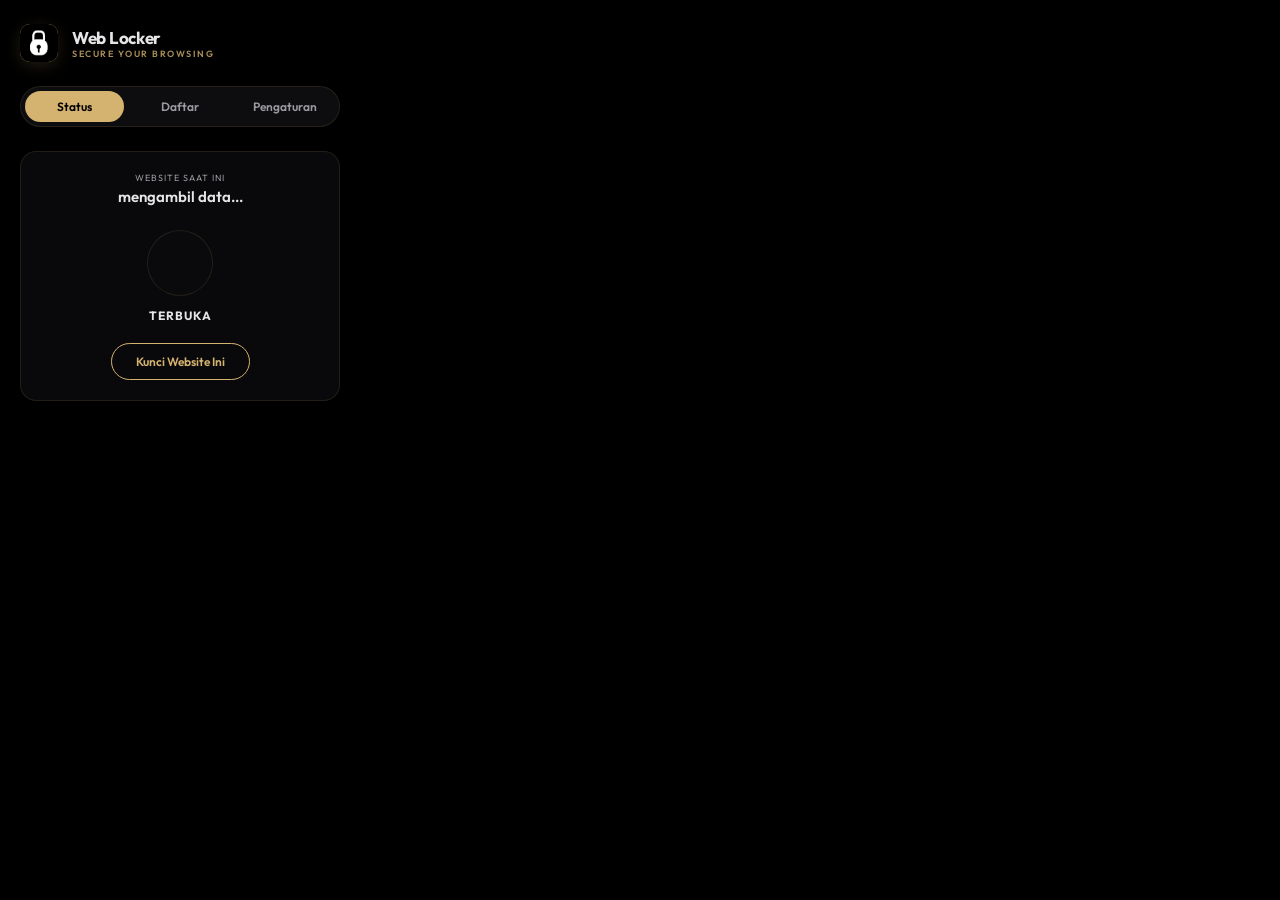
==== popup.html @ 0ca08414 "Web Locker: MV3 extension locking sites with PIN Compatible with both Chrome and Firefox. Uses dual " ====
<!DOCTYPE html>
<html lang="id">
<head>
  <meta charset="UTF-8">
  <meta name="viewport" content="width=device-width, initial-scale=1.0">
  <title>Web Locker</title>
  <link rel="stylesheet" href="popup.css">
</head>
<body>
  <div class="app-container">
    <!-- Header -->
    <header class="app-header">
      <div class="logo-container">
        <div class="app-logo">
          <img src="image.png" alt="Logo" style="width: 100%; height: 100%; object-fit: cover; border-radius: inherit;">
        </div>
        <div>
          <h1 class="app-title">Web Locker</h1>
          <p class="app-tagline">Secure your browsing</p>
        </div>
      </div>
    </header>

    <!-- Initial PIN Setup View (shown only if PIN is not configured yet) -->
    <div id="setup-view" class="view hidden">
      <div class="card setup-card">
        <h2 class="section-title">Buat PIN Keamanan</h2>
        <p class="section-desc">Atur PIN 6 angka untuk mengunci dan membuka website Anda.</p>
        <div class="setup-pin-display">
          <input type="password" id="setup-pin" maxlength="6" placeholder="••••••" autocomplete="off">
        </div>
        <div class="setup-pin-display">
          <input type="password" id="setup-pin-confirm" maxlength="6" placeholder="Konfirmasi PIN" autocomplete="off">
        </div>
        <button id="save-initial-pin-btn" class="primary-btn">Simpan PIN</button>
        <p id="setup-error" class="error-text hidden"></p>
      </div>
    </div>

    <!-- Main Dashboard View -->
    <div id="main-view" class="view">
      <!-- Tabs Navigation -->
      <nav class="tab-nav">
        <button class="tab-btn active" data-tab="status-tab">Status</button>
        <button class="tab-btn" data-tab="sites-tab">Daftar</button>
        <button class="tab-btn" data-tab="settings-tab">Pengaturan</button>
      </nav>

      <!-- Status Tab -->
      <div id="status-tab" class="tab-content active">
        <div class="card status-card">
          <p class="current-site-label">Website Saat Ini</p>
          <p id="current-hostname" class="current-site-val">mengambil data...</p>
          
          <div class="status-toggle-wrapper">
            <div id="status-icon" class="status-icon unlocked">
              <svg viewBox="0 0 24 24" id="lock-icon-svg">
                <!-- Lock Open/Close path will be adjusted by JS -->
              </svg>
            </div>
            <p id="status-text" class="status-text">Terbuka</p>
            <button id="toggle-lock-btn" class="action-toggle-btn">Kunci Website Ini</button>
          </div>
        </div>
      </div>

      <!-- Sites Tab -->
      <div id="sites-tab" class="tab-content">
        <div class="card list-card">
          <h2 class="section-title">Website Terkunci</h2>
          <div class="add-site-form">
            <input type="text" id="new-site-input" placeholder="contoh: facebook.com">
            <button id="add-site-btn" class="icon-btn">
              <svg viewBox="0 0 24 24"><path d="M19 13h-6v6h-2v-6H5v-2h6V5h2v6h6v2z"/></svg>
            </button>
          </div>
          <ul id="locked-sites-list" class="sites-list">
            <!-- Populated dynamically -->
          </ul>
        </div>
      </div>

      <!-- Settings Tab -->
      <div id="settings-tab" class="tab-content">
        <div class="card settings-card">
          <h2 class="section-title">Ubah PIN Keamanan</h2>
          <div class="form-group">
            <label for="old-pin">PIN Lama</label>
            <input type="password" id="old-pin" maxlength="6" placeholder="••••••">
          </div>
          <div class="form-group">
            <label for="new-pin">PIN Baru</label>
            <input type="password" id="new-pin" maxlength="6" placeholder="••••••">
          </div>
          <div class="form-group">
            <label for="confirm-new-pin">Konfirmasi PIN Baru</label>
            <input type="password" id="confirm-new-pin" maxlength="6" placeholder="••••••">
          </div>
          <button id="change-pin-btn" class="primary-btn">Update PIN</button>
          
          <h2 class="section-title" style="margin-top: 24px;">Waktu Auto Lock (Idle)</h2>
          <div class="form-group">
            <label for="auto-lock-timeout">Kunci otomatis setelah tidak ada aktivitas selama:</label>
            <select id="auto-lock-timeout">
              <option value="0">Seketika (Reload / Tab Baru)</option>
              <option value="1">1 Menit</option>
              <option value="5">5 Menit</option>
              <option value="15">15 Menit</option>
              <option value="30">30 Menit</option>
            </select>
          </div>
          
          <p id="settings-message" class="message-text hidden"></p>
        </div>
      </div>
    </div>

    <!-- Verification Modal -->
    <div id="verify-modal" class="modal-overlay hidden">
      <div class="card modal-card">
        <h3 class="modal-title">Konfirmasi PIN</h3>
        <p class="modal-desc">Masukkan PIN 6 angka untuk melanjutkan tindakan ini.</p>
        <div class="form-group">
          <input type="password" id="confirm-action-pin" maxlength="6" placeholder="••••••" style="text-align: center; font-size: 18px; letter-spacing: 8px;">
        </div>
        <div class="modal-buttons">
          <button id="modal-cancel-btn" class="secondary-btn">Batal</button>
          <button id="modal-confirm-btn" class="primary-btn">Konfirmasi</button>
        </div>
        <p id="modal-error" class="error-text hidden"></p>
      </div>
    </div>

  </div>
  <script src="popup.js"></script>
</body>
</html>
---- popup.css ----
@import url('https://fonts.googleapis.com/css2?family=Outfit:wght@300;400;500;600;700;800&display=swap');

:root {
  --bg-color: #000000;
  --card-bg: #09090b;
  --card-border: rgba(212, 178, 111, 0.12); /* Subtle gold border tint */
  --text-primary: #e5e5e7; /* Soft light gray instead of bright white */
  --text-secondary: #9a9a9f; /* Medium gray */
  --text-muted: #555558;
  --accent-gold: #d4b26f; /* Premium warm gold */
  --error-color: #ff453a;
}

body {
  margin: 0;
  padding: 0;
  width: 360px;
  background: var(--bg-color);
  color: var(--text-primary);
  font-family: 'Outfit', -apple-system, BlinkMacSystemFont, sans-serif;
  overflow-x: hidden;
}

.app-container {
  padding: 24px 20px;
}

/* Header styling */
.app-header {
  margin-bottom: 24px;
}

.logo-container {
  display: flex;
  align-items: center;
  gap: 14px;
}

.app-logo {
  width: 38px;
  height: 38px;
  background: var(--accent-gold);
  border-radius: 10px;
  display: flex;
  justify-content: center;
  align-items: center;
  box-shadow: 0 4px 15px rgba(212, 178, 111, 0.15);
}

.app-logo svg {
  width: 20px;
  height: 20px;
  fill: #000000;
}

.app-title {
  font-size: 17px;
  font-weight: 700;
  margin: 0;
  letter-spacing: -0.3px;
  color: var(--text-primary);
}

.app-tagline {
  font-size: 9px;
  color: var(--accent-gold);
  margin: 0;
  font-weight: 600;
  text-transform: uppercase;
  letter-spacing: 1.5px;
  opacity: 0.8;
}

/* AMOLED Cards */
.card {
  background: var(--card-bg);
  border: 1px solid var(--card-border);
  border-radius: 16px;
  padding: 20px;
  box-sizing: border-box;
}

/* Tab Navigation (Pills) */
.tab-nav {
  display: flex;
  gap: 6px;
  background: #0d0d0f;
  border: 1px solid var(--card-border);
  border-radius: 30px;
  padding: 4px;
  margin-bottom: 24px;
}

.tab-btn {
  flex: 1;
  background: transparent;
  border: none;
  color: var(--text-secondary);
  padding: 8px 12px;
  font-size: 12px;
  font-weight: 600;
  border-radius: 30px;
  cursor: pointer;
  transition: all 0.2s cubic-bezier(0.16, 1, 0.3, 1);
  font-family: inherit;
}

.tab-btn:hover {
  color: var(--text-primary);
}

.tab-btn.active {
  color: #000000;
  background: var(--accent-gold);
}

.tab-content {
  display: none;
}

.tab-content.active {
  display: block;
  animation: slideIn 0.3s cubic-bezier(0.16, 1, 0.3, 1);
}

@keyframes slideIn {
  from { opacity: 0; transform: translateY(6px); }
  to { opacity: 1; transform: translateY(0); }
}

.view.hidden {
  display: none;
}

/* Inputs & Form Elements */
.section-title {
  font-size: 13px;
  font-weight: 700;
  margin: 0 0 8px 0;
  text-transform: uppercase;
  letter-spacing: 1px;
  color: var(--accent-gold);
}

.section-desc {
  font-size: 11px;
  color: var(--text-secondary);
  margin: 0 0 20px 0;
  line-height: 1.5;
}

.form-group {
  margin-bottom: 16px;
}

.form-group label {
  display: block;
  font-size: 10px;
  color: var(--text-secondary);
  margin-bottom: 6px;
  font-weight: 600;
  text-transform: uppercase;
  letter-spacing: 1px;
}

input[type="text"],
input[type="password"],
select {
  width: 100%;
  box-sizing: border-box;
  background: #000000;
  border: 1px solid var(--card-border);
  border-radius: 10px;
  color: var(--text-primary);
  padding: 12px 14px;
  font-size: 13px;
  outline: none;
  font-family: inherit;
  transition: all 0.2s ease;
}

select {
  cursor: pointer;
}

select option {
  background: #000000;
  color: var(--text-primary);
}

input[type="text"]::placeholder,
input[type="password"]::placeholder {
  color: var(--text-muted);
}

input[type="text"]:focus,
input[type="password"]:focus,
select:focus {
  border-color: var(--accent-gold);
}

.primary-btn {
  width: 100%;
  background: var(--accent-gold);
  color: #000000;
  border: 1px solid var(--accent-gold);
  padding: 12px;
  border-radius: 30px;
  font-weight: 700;
  font-size: 13px;
  cursor: pointer;
  transition: all 0.2s ease;
  font-family: inherit;
}

.primary-btn:hover {
  background: #bfa063;
  border-color: #bfa063;
}

.primary-btn:active {
  transform: scale(0.98);
}

.setup-pin-display {
  margin-bottom: 12px;
}

.setup-pin-display input {
  text-align: center;
  letter-spacing: 8px;
  font-size: 18px;
  color: var(--accent-gold);
}

/* Status View */
.status-card {
  text-align: center;
}

.current-site-label {
  font-size: 9px;
  color: var(--text-secondary);
  text-transform: uppercase;
  letter-spacing: 1px;
  margin: 0 0 4px 0;
}

.current-site-val {
  font-size: 15px;
  font-weight: 600;
  margin: 0 0 24px 0;
  word-break: break-all;
}

.status-toggle-wrapper {
  display: flex;
  flex-direction: column;
  align-items: center;
}

.status-icon {
  width: 64px;
  height: 64px;
  border-radius: 50%;
  display: flex;
  justify-content: center;
  align-items: center;
  margin-bottom: 12px;
  border: 1px solid var(--card-border);
  background: #0a0a0c;
  transition: all 0.2s ease;
}

.status-icon.unlocked {
  color: var(--text-primary);
}

.status-icon.locked {
  color: #000000;
  background: var(--accent-gold);
  border-color: var(--accent-gold);
  box-shadow: 0 0 15px rgba(212, 178, 111, 0.2);
}

.status-icon svg {
  width: 24px;
  height: 24px;
  fill: currentColor;
}

.status-text {
  font-size: 12px;
  font-weight: 700;
  text-transform: uppercase;
  letter-spacing: 1px;
  margin: 0 0 20px 0;
}

.status-icon.locked + .status-text {
  color: var(--accent-gold);
}

.action-toggle-btn {
  background: transparent;
  border: 1px solid var(--accent-gold);
  color: var(--accent-gold);
  padding: 10px 24px;
  border-radius: 30px;
  font-weight: 600;
  font-size: 12px;
  cursor: pointer;
  transition: all 0.2s ease;
  font-family: inherit;
}

.action-toggle-btn:hover {
  background: var(--accent-gold);
  color: #000000;
}

/* Locked Sites Tab list */
.add-site-form {
  display: flex;
  gap: 8px;
  margin-bottom: 16px;
}

.icon-btn {
  background: var(--accent-gold);
  border: none;
  border-radius: 10px;
  width: 42px;
  height: 42px;
  display: flex;
  justify-content: center;
  align-items: center;
  cursor: pointer;
  transition: all 0.2s ease;
  flex-shrink: 0;
}

.icon-btn:hover {
  background: #bfa063;
}

.icon-btn svg {
  width: 20px;
  height: 20px;
  fill: #000000;
}

.sites-list {
  list-style: none;
  padding: 0;
  margin: 0;
  max-height: 180px;
  overflow-y: auto;
}

.sites-list::-webkit-scrollbar {
  width: 4px;
}

.sites-list::-webkit-scrollbar-thumb {
  background: var(--card-border);
  border-radius: 2px;
}

.site-item {
  display: flex;
  justify-content: space-between;
  align-items: center;
  padding: 12px 14px;
  background: #050507;
  border: 1px solid var(--card-border);
  border-radius: 10px;
  margin-bottom: 8px;
  font-size: 13px;
  font-weight: 500;
}

.site-item span {
  white-space: nowrap;
  overflow: hidden;
  text-overflow: ellipsis;
  max-width: 220px;
}

.delete-btn {
  background: transparent;
  border: none;
  color: var(--text-secondary);
  cursor: pointer;
  padding: 4px;
  display: flex;
  align-items: center;
  transition: color 0.15s ease;
}

.delete-btn:hover {
  color: var(--accent-gold);
}

.delete-btn svg {
  width: 16px;
  height: 16px;
  fill: currentColor;
}

/* Feedback messages */
.error-text {
  color: var(--error-color);
  font-size: 11px;
  margin-top: 8px;
  text-align: center;
}

.message-text {
  font-size: 11px;
  margin-top: 8px;
  text-align: center;
  color: var(--accent-gold);
}

.message-text.error {
  color: var(--error-color);
}

/* Modal Overlay & Card Styling */
.modal-overlay {
  position: absolute;
  top: 0;
  left: 0;
  width: 100%;
  height: 100%;
  background: rgba(0, 0, 0, 0.95);
  z-index: 999;
  display: flex;
  justify-content: center;
  align-items: center;
  box-sizing: border-box;
  padding: 20px;
}

.modal-overlay.hidden {
  display: none;
}

.modal-card {
  width: 100%;
  background: #09090b;
  border: 1px solid var(--card-border);
  border-radius: 16px;
  padding: 20px;
  animation: modalIn 0.3s cubic-bezier(0.16, 1, 0.3, 1);
}

@keyframes modalIn {
  from { opacity: 0; transform: scale(0.95); }
  to { opacity: 1; transform: scale(1); }
}

.modal-title {
  font-size: 13px;
  font-weight: 700;
  margin: 0 0 6px 0;
  text-align: center;
  text-transform: uppercase;
  letter-spacing: 1px;
  color: var(--accent-gold);
}

.modal-desc {
  font-size: 11px;
  color: var(--text-secondary);
  margin: 0 0 16px 0;
  text-align: center;
  line-height: 1.5;
}

.modal-buttons {
  display: flex;
  gap: 10px;
  margin-top: 16px;
}

.secondary-btn {
  flex: 1;
  background: transparent;
  border: 1px solid var(--card-border);
  color: var(--text-primary);
  padding: 12px;
  border-radius: 30px;
  font-weight: 600;
  font-size: 13px;
  cursor: pointer;
  transition: all 0.2s ease;
  font-family: inherit;
}

.secondary-btn:hover {
  background: #0f0f11;
  border-color: var(--accent-gold);
}

.modal-buttons .primary-btn {
  flex: 1;
}
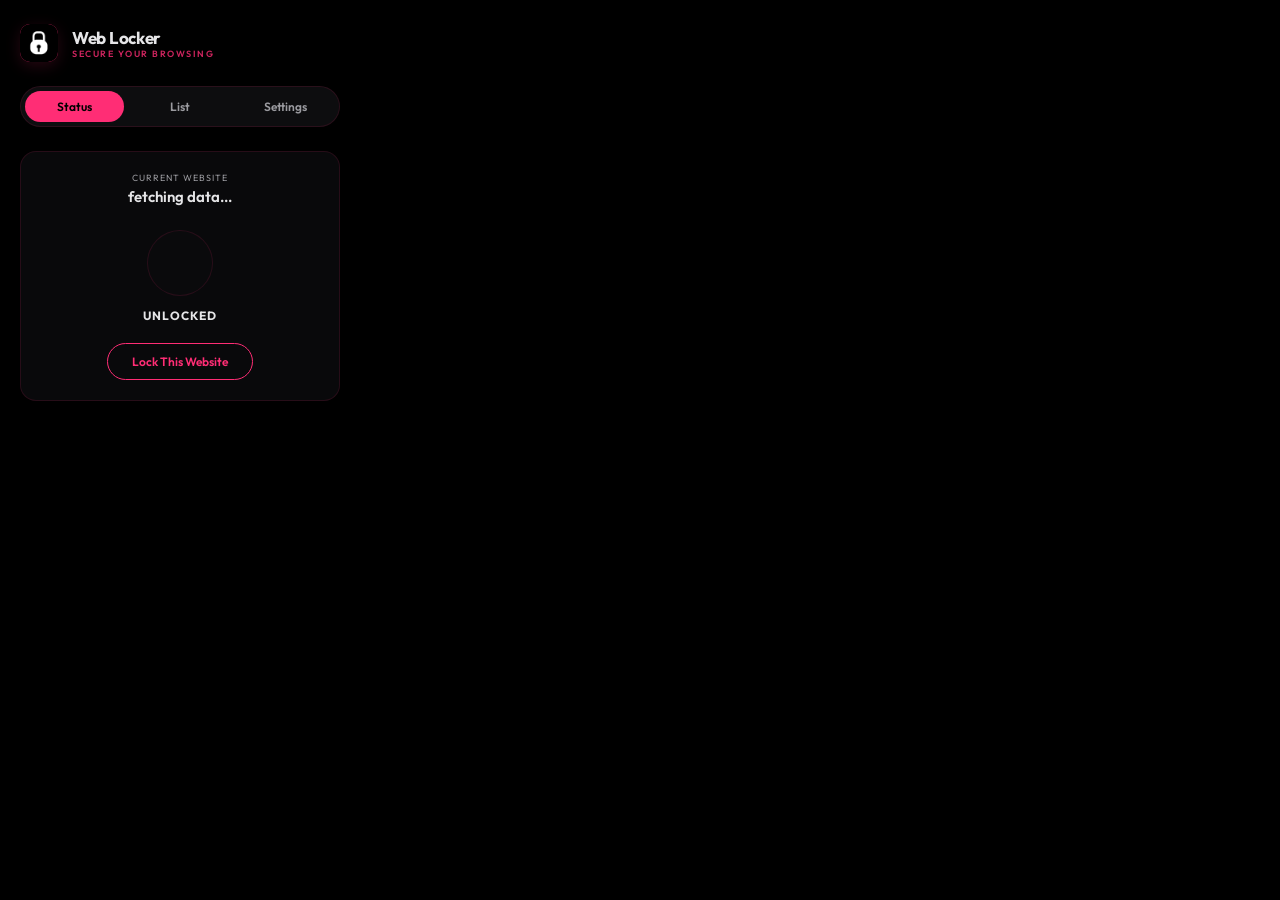
==== commit 6bd8673d: "feat: update landing page, README, add lockout & import/export features - New landing page (index.ht" ====
--- a/popup.html
+++ b/popup.html
@@ -1,5 +1,5 @@
 <!DOCTYPE html>
-<html lang="id">
+<html lang="en">
 <head>
   <meta charset="UTF-8">
   <meta name="viewport" content="width=device-width, initial-scale=1.0">
@@ -12,7 +12,7 @@
     <header class="app-header">
       <div class="logo-container">
         <div class="app-logo">
-          <img src="image.png" alt="Logo" style="width: 100%; height: 100%; object-fit: cover; border-radius: inherit;">
+          <img src="images/icon48.png" alt="Logo" style="width: 100%; height: 100%; object-fit: cover; border-radius: inherit;">
         </div>
         <div>
           <h1 class="app-title">Web Locker</h1>
@@ -24,15 +24,15 @@
     <!-- Initial PIN Setup View (shown only if PIN is not configured yet) -->
     <div id="setup-view" class="view hidden">
       <div class="card setup-card">
-        <h2 class="section-title">Buat PIN Keamanan</h2>
-        <p class="section-desc">Atur PIN 6 angka untuk mengunci dan membuka website Anda.</p>
+        <h2 class="section-title">Create Security PIN</h2>
+        <p class="section-desc">Set a 6-digit PIN to lock and unlock your websites.</p>
         <div class="setup-pin-display">
           <input type="password" id="setup-pin" maxlength="6" placeholder="••••••" autocomplete="off">
         </div>
         <div class="setup-pin-display">
-          <input type="password" id="setup-pin-confirm" maxlength="6" placeholder="Konfirmasi PIN" autocomplete="off">
+          <input type="password" id="setup-pin-confirm" maxlength="6" placeholder="Confirm PIN" autocomplete="off">
         </div>
-        <button id="save-initial-pin-btn" class="primary-btn">Simpan PIN</button>
+        <button id="save-initial-pin-btn" class="primary-btn">Save PIN</button>
         <p id="setup-error" class="error-text hidden"></p>
       </div>
     </div>
@@ -42,15 +42,15 @@
       <!-- Tabs Navigation -->
       <nav class="tab-nav">
         <button class="tab-btn active" data-tab="status-tab">Status</button>
-        <button class="tab-btn" data-tab="sites-tab">Daftar</button>
-        <button class="tab-btn" data-tab="settings-tab">Pengaturan</button>
+        <button class="tab-btn" data-tab="sites-tab">List</button>
+        <button class="tab-btn" data-tab="settings-tab">Settings</button>
       </nav>
 
       <!-- Status Tab -->
       <div id="status-tab" class="tab-content active">
         <div class="card status-card">
-          <p class="current-site-label">Website Saat Ini</p>
-          <p id="current-hostname" class="current-site-val">mengambil data...</p>
+          <p class="current-site-label">Current Website</p>
+          <p id="current-hostname" class="current-site-val">fetching data...</p>
           
           <div class="status-toggle-wrapper">
             <div id="status-icon" class="status-icon unlocked">
@@ -58,8 +58,8 @@
                 <!-- Lock Open/Close path will be adjusted by JS -->
               </svg>
             </div>
-            <p id="status-text" class="status-text">Terbuka</p>
-            <button id="toggle-lock-btn" class="action-toggle-btn">Kunci Website Ini</button>
+            <p id="status-text" class="status-text">Unlocked</p>
+            <button id="toggle-lock-btn" class="action-toggle-btn">Lock This Website</button>
           </div>
         </div>
       </div>
@@ -67,9 +67,9 @@
       <!-- Sites Tab -->
       <div id="sites-tab" class="tab-content">
         <div class="card list-card">
-          <h2 class="section-title">Website Terkunci</h2>
+          <h2 class="section-title">Locked Websites</h2>
           <div class="add-site-form">
-            <input type="text" id="new-site-input" placeholder="contoh: facebook.com">
+            <input type="text" id="new-site-input" placeholder="e.g. facebook.com">
             <button id="add-site-btn" class="icon-btn">
               <svg viewBox="0 0 24 24"><path d="M19 13h-6v6h-2v-6H5v-2h6V5h2v6h6v2z"/></svg>
             </button>
@@ -83,34 +83,73 @@
       <!-- Settings Tab -->
       <div id="settings-tab" class="tab-content">
         <div class="card settings-card">
-          <h2 class="section-title">Ubah PIN Keamanan</h2>
+          <h2 class="section-title">Change Security PIN</h2>
           <div class="form-group">
-            <label for="old-pin">PIN Lama</label>
+            <label for="old-pin">Old PIN</label>
             <input type="password" id="old-pin" maxlength="6" placeholder="••••••">
           </div>
           <div class="form-group">
-            <label for="new-pin">PIN Baru</label>
+            <label for="new-pin">New PIN</label>
             <input type="password" id="new-pin" maxlength="6" placeholder="••••••">
           </div>
           <div class="form-group">
-            <label for="confirm-new-pin">Konfirmasi PIN Baru</label>
+            <label for="confirm-new-pin">Confirm New PIN</label>
             <input type="password" id="confirm-new-pin" maxlength="6" placeholder="••••••">
           </div>
           <button id="change-pin-btn" class="primary-btn">Update PIN</button>
           
-          <h2 class="section-title" style="margin-top: 24px;">Waktu Auto Lock (Idle)</h2>
+          <h2 class="section-title" style="margin-top: 24px;">Auto Lock Timeout (Idle)</h2>
           <div class="form-group">
-            <label for="auto-lock-timeout">Kunci otomatis setelah tidak ada aktivitas selama:</label>
+            <label for="auto-lock-timeout">Auto-lock after inactivity for:</label>
             <select id="auto-lock-timeout">
-              <option value="0">Seketika (Reload / Tab Baru)</option>
-              <option value="1">1 Menit</option>
-              <option value="5">5 Menit</option>
-              <option value="15">15 Menit</option>
-              <option value="30">30 Menit</option>
+              <option value="0">Instant (Reload / New Tab)</option>
+              <option value="1">1 Minute</option>
+              <option value="5">5 Minutes</option>
+              <option value="15">15 Minutes</option>
+              <option value="30">30 Minutes</option>
             </select>
           </div>
           
           <p id="settings-message" class="message-text hidden"></p>
+          
+          <h2 class="section-title" style="margin-top: 24px;">Failed Attempt Lockout</h2>
+          <p class="section-desc" style="margin-bottom: 12px;">Lock the input after too many wrong PIN attempts.</p>
+          <div class="form-group">
+            <label for="lockout-attempts">Lock after how many wrong attempts:</label>
+            <select id="lockout-attempts">
+              <option value="0">Disabled</option>
+              <option value="3">3 attempts</option>
+              <option value="5" selected>5 attempts</option>
+              <option value="10">10 attempts</option>
+            </select>
+          </div>
+          <div class="form-group">
+            <label for="lockout-duration">Lock duration:</label>
+            <select id="lockout-duration">
+              <option value="1">1 minute</option>
+              <option value="5" selected>5 minutes</option>
+              <option value="10">10 minutes</option>
+              <option value="15">15 minutes</option>
+              <option value="30">30 minutes</option>
+              <option value="60">1 hour</option>
+            </select>
+          </div>
+          <p id="lockout-message" class="message-text hidden"></p>
+          
+          <h2 class="section-title" style="margin-top: 24px;">Backup & Restore</h2>
+          <p class="section-desc" style="margin-bottom: 12px;">Export your locked sites list to a file. Import to restore — you'll need to set a new PIN.</p>
+          <div class="backup-buttons">
+            <button id="export-btn" class="secondary-btn" style="flex: 1;">
+              <svg viewBox="0 0 24 24" style="width: 16px; height: 16px; vertical-align: middle; margin-right: 6px; fill: currentColor;"><path d="M19 9h-4V3H9v6H5l7 7 7-7zM5 18v2h14v-2H5z"/></svg>
+              Export
+            </button>
+            <button id="import-btn" class="secondary-btn" style="flex: 1;">
+              <svg viewBox="0 0 24 24" style="width: 16px; height: 16px; vertical-align: middle; margin-right: 6px; fill: currentColor;"><path d="M9 16h6v-6h4l-7-7-7 7h4v6zm-4 2h14v2H5v-2z"/></svg>
+              Import
+            </button>
+            <input type="file" id="import-file-input" accept=".json" style="display: none;">
+          </div>
+          <p id="import-message" class="message-text hidden"></p>
         </div>
       </div>
     </div>
@@ -118,16 +157,36 @@
     <!-- Verification Modal -->
     <div id="verify-modal" class="modal-overlay hidden">
       <div class="card modal-card">
-        <h3 class="modal-title">Konfirmasi PIN</h3>
-        <p class="modal-desc">Masukkan PIN 6 angka untuk melanjutkan tindakan ini.</p>
+        <h3 class="modal-title">Confirm PIN</h3>
+        <p class="modal-desc">Enter your 6-digit PIN to continue.</p>
         <div class="form-group">
           <input type="password" id="confirm-action-pin" maxlength="6" placeholder="••••••" style="text-align: center; font-size: 18px; letter-spacing: 8px;">
         </div>
+        <p id="lockout-countdown-text" class="lockout-countdown hidden"></p>
         <div class="modal-buttons">
-          <button id="modal-cancel-btn" class="secondary-btn">Batal</button>
-          <button id="modal-confirm-btn" class="primary-btn">Konfirmasi</button>
+          <button id="modal-cancel-btn" class="secondary-btn">Cancel</button>
+          <button id="modal-confirm-btn" class="primary-btn">Confirm</button>
         </div>
         <p id="modal-error" class="error-text hidden"></p>
+      </div>
+    </div>
+
+    <!-- Import Modal (set new PIN after importing backup) -->
+    <div id="import-modal" class="modal-overlay hidden">
+      <div class="card modal-card">
+        <h3 class="modal-title">Restore Backup</h3>
+        <p class="modal-desc" id="import-modal-desc">Set a new 6-digit PIN to restore your locked sites.</p>
+        <div class="form-group">
+          <input type="password" id="import-new-pin" maxlength="6" placeholder="New PIN" style="text-align: center; font-size: 18px; letter-spacing: 8px;">
+        </div>
+        <div class="form-group">
+          <input type="password" id="import-confirm-pin" maxlength="6" placeholder="Confirm PIN" style="text-align: center; font-size: 18px; letter-spacing: 8px;">
+        </div>
+        <div class="modal-buttons">
+          <button id="import-cancel-btn" class="secondary-btn">Cancel</button>
+          <button id="import-confirm-btn" class="primary-btn">Restore</button>
+        </div>
+        <p id="import-modal-error" class="error-text hidden"></p>
       </div>
     </div>
 
--- a/popup.css
+++ b/popup.css
@@ -3,11 +3,11 @@
 :root {
   --bg-color: #000000;
   --card-bg: #09090b;
-  --card-border: rgba(212, 178, 111, 0.12); /* Subtle gold border tint */
-  --text-primary: #e5e5e7; /* Soft light gray instead of bright white */
-  --text-secondary: #9a9a9f; /* Medium gray */
+  --card-border: rgba(255, 45, 117, 0.12);
+  --text-primary: #e5e5e7;
+  --text-secondary: #9a9a9f;
   --text-muted: #555558;
-  --accent-gold: #d4b26f; /* Premium warm gold */
+  --accent-gold: #ff2d75;
   --error-color: #ff453a;
 }
 
@@ -25,7 +25,6 @@
   padding: 24px 20px;
 }
 
-/* Header styling */
 .app-header {
   margin-bottom: 24px;
 }
@@ -44,7 +43,7 @@
   display: flex;
   justify-content: center;
   align-items: center;
-  box-shadow: 0 4px 15px rgba(212, 178, 111, 0.15);
+  box-shadow: 0 4px 15px rgba(255, 45, 117, 0.15);
 }
 
 .app-logo svg {
@@ -71,7 +70,6 @@
   opacity: 0.8;
 }
 
-/* AMOLED Cards */
 .card {
   background: var(--card-bg);
   border: 1px solid var(--card-border);
@@ -80,7 +78,6 @@
   box-sizing: border-box;
 }
 
-/* Tab Navigation (Pills) */
 .tab-nav {
   display: flex;
   gap: 6px;
@@ -132,7 +129,6 @@
   display: none;
 }
 
-/* Inputs & Form Elements */
 .section-title {
   font-size: 13px;
   font-weight: 700;
@@ -214,8 +210,8 @@
 }
 
 .primary-btn:hover {
-  background: #bfa063;
-  border-color: #bfa063;
+  background: #d92566;
+  border-color: #d92566;
 }
 
 .primary-btn:active {
@@ -233,7 +229,6 @@
   color: var(--accent-gold);
 }
 
-/* Status View */
 .status-card {
   text-align: center;
 }
@@ -280,7 +275,7 @@
   color: #000000;
   background: var(--accent-gold);
   border-color: var(--accent-gold);
-  box-shadow: 0 0 15px rgba(212, 178, 111, 0.2);
+  box-shadow: 0 0 15px rgba(255, 45, 117, 0.2);
 }
 
 .status-icon svg {
@@ -319,7 +314,6 @@
   color: #000000;
 }
 
-/* Locked Sites Tab list */
 .add-site-form {
   display: flex;
   gap: 8px;
@@ -341,7 +335,7 @@
 }
 
 .icon-btn:hover {
-  background: #bfa063;
+  background: #d92566;
 }
 
 .icon-btn svg {
@@ -408,7 +402,6 @@
   fill: currentColor;
 }
 
-/* Feedback messages */
 .error-text {
   color: var(--error-color);
   font-size: 11px;
@@ -427,7 +420,6 @@
   color: var(--error-color);
 }
 
-/* Modal Overlay & Card Styling */
 .modal-overlay {
   position: absolute;
   top: 0;
@@ -507,3 +499,54 @@
 .modal-buttons .primary-btn {
   flex: 1;
 }
+
+.backup-buttons {
+  display: flex;
+  gap: 8px;
+  margin-bottom: 8px;
+}
+
+.backup-buttons .secondary-btn {
+  padding: 10px 12px;
+  font-size: 12px;
+  display: flex;
+  align-items: center;
+  justify-content: center;
+  border-color: var(--accent-gold);
+  color: var(--accent-gold);
+}
+
+.backup-buttons .secondary-btn:hover {
+  background: var(--accent-gold);
+  color: #000000;
+}
+
+.lockout-countdown {
+  text-align: center;
+  font-size: 12px;
+  font-weight: 600;
+  color: var(--error-color);
+  margin: 8px 0;
+  padding: 8px 10px;
+  background: rgba(255, 69, 58, 0.1);
+  border-radius: 8px;
+  border: 1px solid rgba(255, 69, 58, 0.2);
+}
+
+.lockout-countdown.hidden {
+  display: none;
+}
+
+input:disabled {
+  opacity: 0.5;
+  cursor: not-allowed;
+}
+
+button:disabled {
+  opacity: 0.5;
+  cursor: not-allowed;
+}
+
+.hidden {
+  display: none !important;
+}
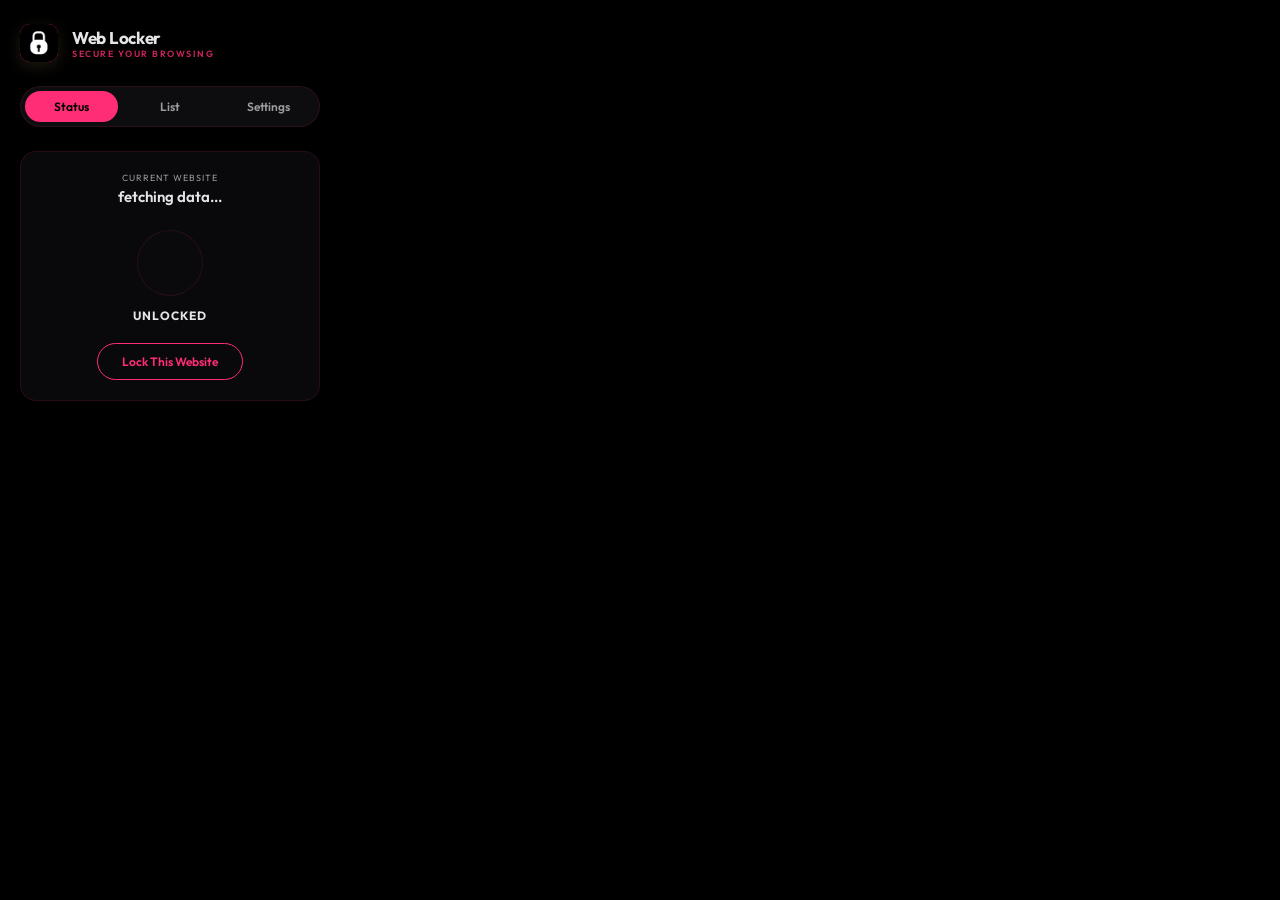
==== commit 6c572796: "refactor: modularize content script and popup into src/ Split content.js into src/lib helpers, src/m" ====
--- a/popup.html
+++ b/popup.html
@@ -191,6 +191,6 @@
     </div>
 
   </div>
-  <script src="popup.js"></script>
+  <script type="module" src="src/popup/index.js"></script>
 </body>
 </html>
--- a/popup.css
+++ b/popup.css
@@ -11,20 +11,31 @@
   --error-color: #ff453a;
 }
 
+html {
+  width: 340px;
+  min-width: 340px;
+  max-width: 340px;
+  background: var(--bg-color);
+}
+
 body {
   margin: 0;
   padding: 0;
-  width: 360px;
+  width: 340px;
+  min-width: 340px;
+  max-width: 340px;
   background: var(--bg-color);
   color: var(--text-primary);
   font-family: 'Outfit', -apple-system, BlinkMacSystemFont, sans-serif;
   overflow-x: hidden;
+  box-sizing: border-box;
 }
 
 .app-container {
   padding: 24px 20px;
 }
 
+/* Header styling */
 .app-header {
   margin-bottom: 24px;
 }
@@ -43,7 +54,7 @@
   display: flex;
   justify-content: center;
   align-items: center;
-  box-shadow: 0 4px 15px rgba(255, 45, 117, 0.15);
+  box-shadow: 0 4px 15px rgba(212, 178, 111, 0.15);
 }
 
 .app-logo svg {
@@ -70,6 +81,7 @@
   opacity: 0.8;
 }
 
+/* AMOLED Cards */
 .card {
   background: var(--card-bg);
   border: 1px solid var(--card-border);
@@ -78,6 +90,7 @@
   box-sizing: border-box;
 }
 
+/* Tab Navigation (Pills) */
 .tab-nav {
   display: flex;
   gap: 6px;
@@ -129,6 +142,7 @@
   display: none;
 }
 
+/* Inputs & Form Elements */
 .section-title {
   font-size: 13px;
   font-weight: 700;
@@ -210,8 +224,8 @@
 }
 
 .primary-btn:hover {
-  background: #d92566;
-  border-color: #d92566;
+  background: #bfa063;
+  border-color: #bfa063;
 }
 
 .primary-btn:active {
@@ -229,6 +243,7 @@
   color: var(--accent-gold);
 }
 
+/* Status View */
 .status-card {
   text-align: center;
 }
@@ -275,7 +290,7 @@
   color: #000000;
   background: var(--accent-gold);
   border-color: var(--accent-gold);
-  box-shadow: 0 0 15px rgba(255, 45, 117, 0.2);
+  box-shadow: 0 0 15px rgba(212, 178, 111, 0.2);
 }
 
 .status-icon svg {
@@ -314,6 +329,7 @@
   color: #000000;
 }
 
+/* Locked Sites Tab list */
 .add-site-form {
   display: flex;
   gap: 8px;
@@ -335,7 +351,7 @@
 }
 
 .icon-btn:hover {
-  background: #d92566;
+  background: #bfa063;
 }
 
 .icon-btn svg {
@@ -402,6 +418,7 @@
   fill: currentColor;
 }
 
+/* Feedback messages */
 .error-text {
   color: var(--error-color);
   font-size: 11px;
@@ -420,6 +437,7 @@
   color: var(--error-color);
 }
 
+/* Modal Overlay & Card Styling */
 .modal-overlay {
   position: absolute;
   top: 0;
@@ -500,53 +518,47 @@
   flex: 1;
 }
 
-.backup-buttons {
-  display: flex;
-  gap: 8px;
-  margin-bottom: 8px;
-}
-
-.backup-buttons .secondary-btn {
-  padding: 10px 12px;
-  font-size: 12px;
-  display: flex;
-  align-items: center;
-  justify-content: center;
-  border-color: var(--accent-gold);
-  color: var(--accent-gold);
-}
-
-.backup-buttons .secondary-btn:hover {
-  background: var(--accent-gold);
-  color: #000000;
-}
-
-.lockout-countdown {
-  text-align: center;
-  font-size: 12px;
-  font-weight: 600;
-  color: var(--error-color);
-  margin: 8px 0;
-  padding: 8px 10px;
-  background: rgba(255, 69, 58, 0.1);
-  border-radius: 8px;
-  border: 1px solid rgba(255, 69, 58, 0.2);
-}
-
-.lockout-countdown.hidden {
-  display: none;
-}
-
-input:disabled {
-  opacity: 0.5;
-  cursor: not-allowed;
-}
-
-button:disabled {
-  opacity: 0.5;
-  cursor: not-allowed;
-}
-
-.hidden {
-  display: none !important;
-}
+/* ====================================================================
+ * Mobile overrides (Firefox Android — popup dibuka di tab/window kecil).
+ * Hanya aktif di viewport < 420px. DESKTOP DEFAULT TIDAK DISENTUH.
+ * ==================================================================== */
+
+/* Mobile: override body fixed-width ke lebar penuh layar (max 480px).
+   !important dipakai supaya bisa override min/max-width yang mungkin
+   ditambahkan browser popup engine. */
+@media (max-width: 420px) {
+  body {
+    width: 100% !important;
+    min-width: 0 !important;
+    max-width: 480px !important;
+    margin: 0 auto !important;
+    min-height: 100vh;
+    box-sizing: border-box;
+  }
+
+  .app-container {
+    padding: 16px 12px;
+  }
+
+  .card {
+    padding: 16px;
+    border-radius: 12px;
+  }
+
+  .tab-btn {
+    padding: 8px 6px;
+    font-size: 11px;
+  }
+}
+
+/* Touch devices: matikan efek :hover yang nempel setelah tap (sticky hover).
+   Feedback sentuhan tetap ditangani :active bawaan browser. */
+@media (hover: none) {
+  .tab-btn:hover              { color: var(--text-secondary); }
+  .primary-btn:hover          { background: var(--accent-gold); border-color: var(--accent-gold); }
+  .action-toggle-btn:hover    { background: transparent; color: var(--accent-gold); }
+  .icon-btn:hover             { background: var(--accent-gold); }
+  .delete-btn:hover           { color: var(--text-secondary); }
+  .secondary-btn:hover        { background: transparent; border-color: var(--card-border); }
+  .backup-buttons .secondary-btn:hover { background: transparent; color: var(--accent-gold); }
+}
